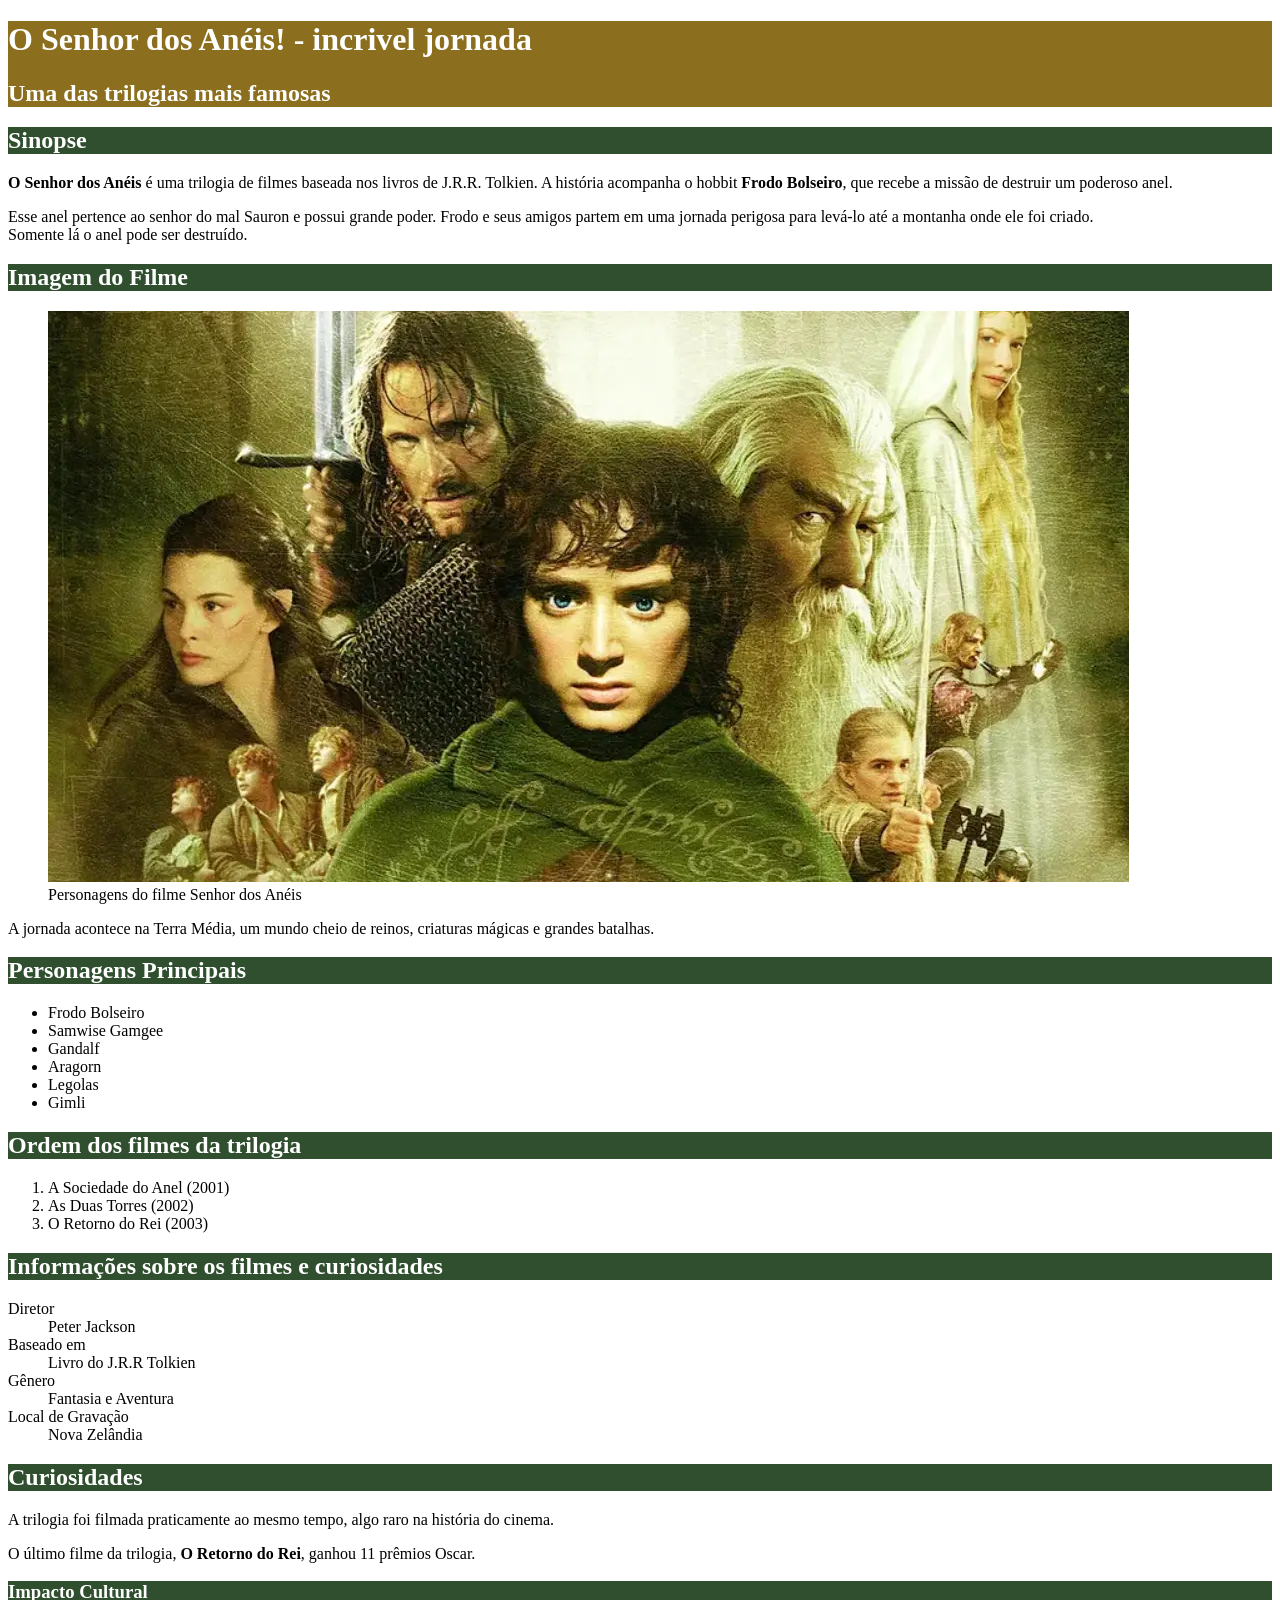
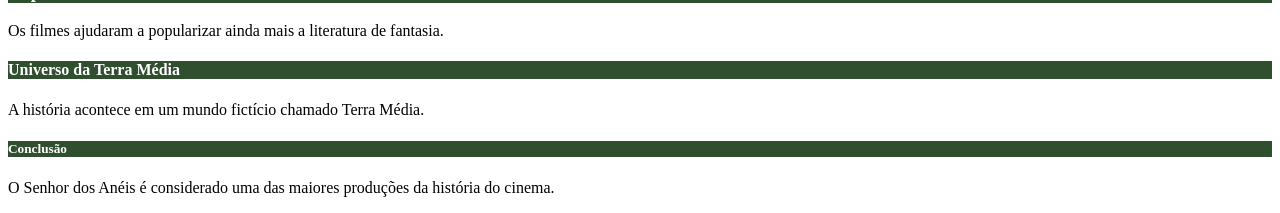
==== index.html @ a6ed6848 "mudança no título principal" ====
<!DOCTYPE html>
<html>
    <head>
        <title>Filme o Senhor dos Anéis</title>
        <meta charset="utf8">
        <style>
            #titulo_top{
                background-color:#8B6F1E;
                color: white;
            }
            .titulo_secundario{
                background-color: #2F4F2F;
                color: white;
            }
        </style>
    </head>
    <body>

        <div id="titulo_top">
            <h1>O Senhor dos Anéis! - incrivel jornada</h1>
            <h2>Uma das trilogias mais famosas</h2>
        </div>
        
        
        <h2 class="titulo_secundario">Sinopse</h2>
            <p><strong>O Senhor dos Anéis </strong>é uma trilogia de filmes baseada nos livros de J.R.R.
                Tolkien. A história acompanha o hobbit <strong>Frodo Bolseiro</strong>, que recebe a missão
                de destruir um poderoso anel.</p>
                
            <p>Esse anel pertence ao senhor do mal Sauron e possui grande poder. Frodo e
                seus amigos partem em uma jornada perigosa para levá-lo até a montanha
                onde ele foi criado.
                <br>Somente lá o anel pode ser destruído.</p>
        <h2 class="titulo_secundario">Imagem do Filme</h2>
        <figure>
            <img src="img/senhor_dos_aneis.png" alt="Personagens do filme Senhor dos Anéis" />
            <figcaption>Personagens do filme Senhor dos Anéis</figcaption>
        </figure>
        <p>A jornada acontece na Terra Média, um mundo cheio de reinos, criaturas
            mágicas e grandes batalhas.</p>
        <h2 class="titulo_secundario">Personagens Principais</h2>
            <ul>
                <li>Frodo Bolseiro</li>
                <li>Samwise Gamgee</li>
                <li>Gandalf</li>
                <li>Aragorn</li>
                <li>Legolas</li>
                <li>Gimli</li>
            </ul>
        <h2 class="titulo_secundario">Ordem dos filmes da trilogia</h2>
            <ol>
                <li>A Sociedade do Anel (2001)</li>
            <li>As Duas Torres (2002)</li>
            <li>O Retorno do Rei (2003)</li>
            </ol>
            
        <h2 class="titulo_secundario">Informações sobre os filmes e curiosidades</h2>
            <dl>
                <dt>Diretor</dt>
                    <dd>Peter Jackson</dd>
                <dt>Baseado em</dt>
                    <dd>Livro do J.R.R Tolkien</dd>
                <dt>Gênero</dt>
                    <dd>Fantasia e Aventura</dd>
                <dt>Local de Gravação</dt>
                    <dd>Nova Zelândia</dd>
            </dl>
        <h2 class="titulo_secundario">Curiosidades</h2>
            <p>A trilogia foi filmada praticamente ao mesmo tempo, algo raro na história do cinema.</p>
            <p>O último filme da trilogia, <strong>O Retorno do Rei</strong>, ganhou 11 prêmios Oscar.</p>
        <h3 class="titulo_secundario">Impacto Cultural</h3>
            <p>Os filmes ajudaram a popularizar ainda mais a literatura de fantasia.</p>
        <h4 class="titulo_secundario">Universo da Terra Média</h4>
            <p>A história acontece em um mundo fictício chamado Terra Média.</p>
        <h5 class="titulo_secundario">Conclusão</h5>
            <p>O Senhor dos Anéis é considerado uma das maiores produções da história do cinema.</p>
    </body>
</html>
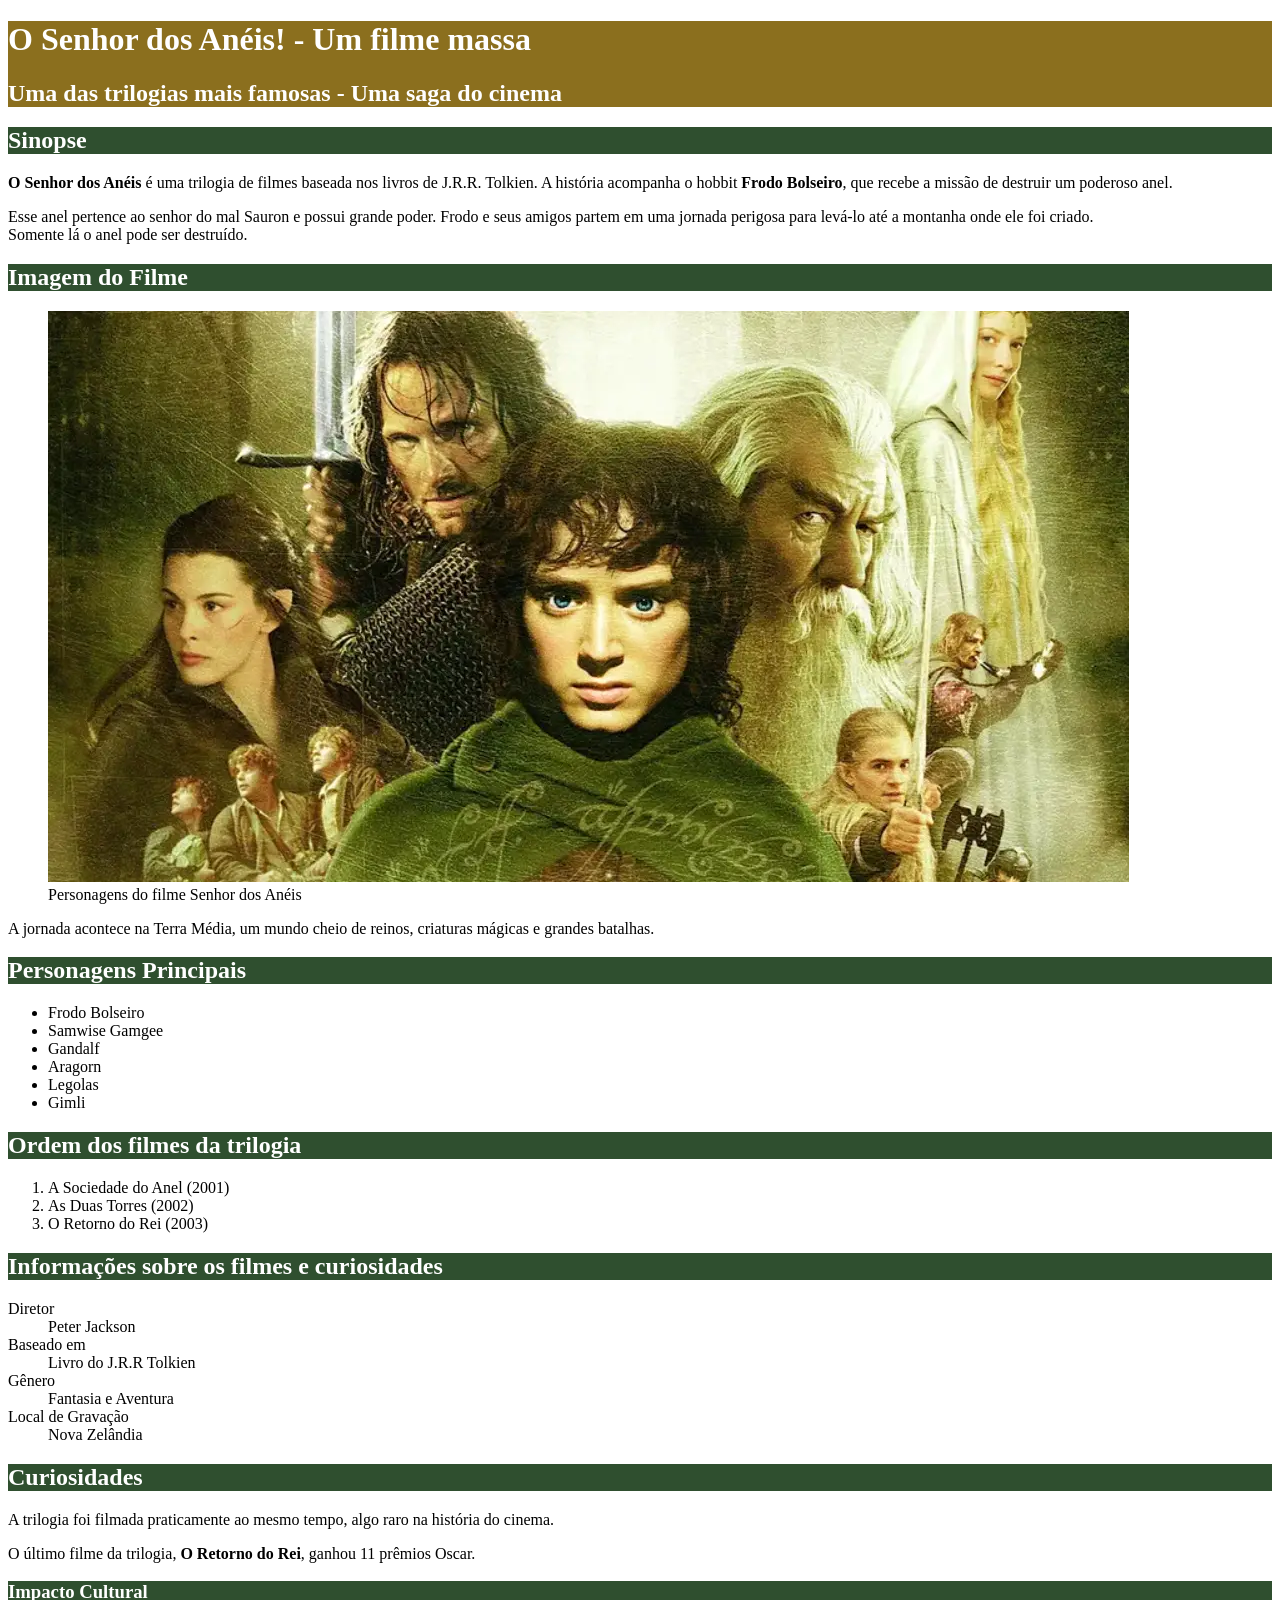
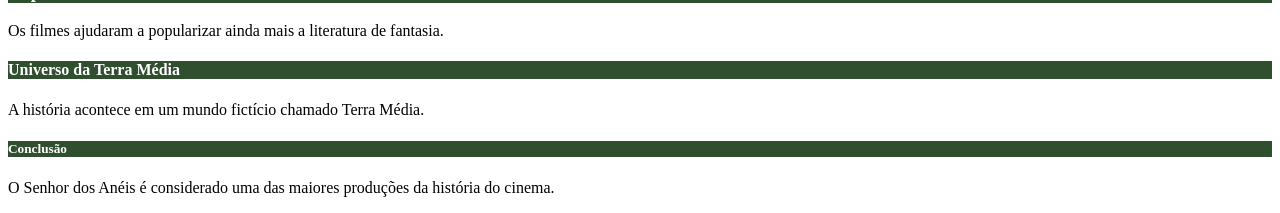
==== commit 0f96524a: "alteração do titulo secundario" ====
--- a/index.html
+++ b/index.html
@@ -17,8 +17,8 @@
     <body>
 
         <div id="titulo_top">
-            <h1>O Senhor dos Anéis! - incrivel jornada</h1>
-            <h2>Uma das trilogias mais famosas</h2>
+            <h1>O Senhor dos Anéis! - Um filme massa</h1>
+            <h2>Uma das trilogias mais famosas - Uma saga do cinema</h2>
         </div>
         
         
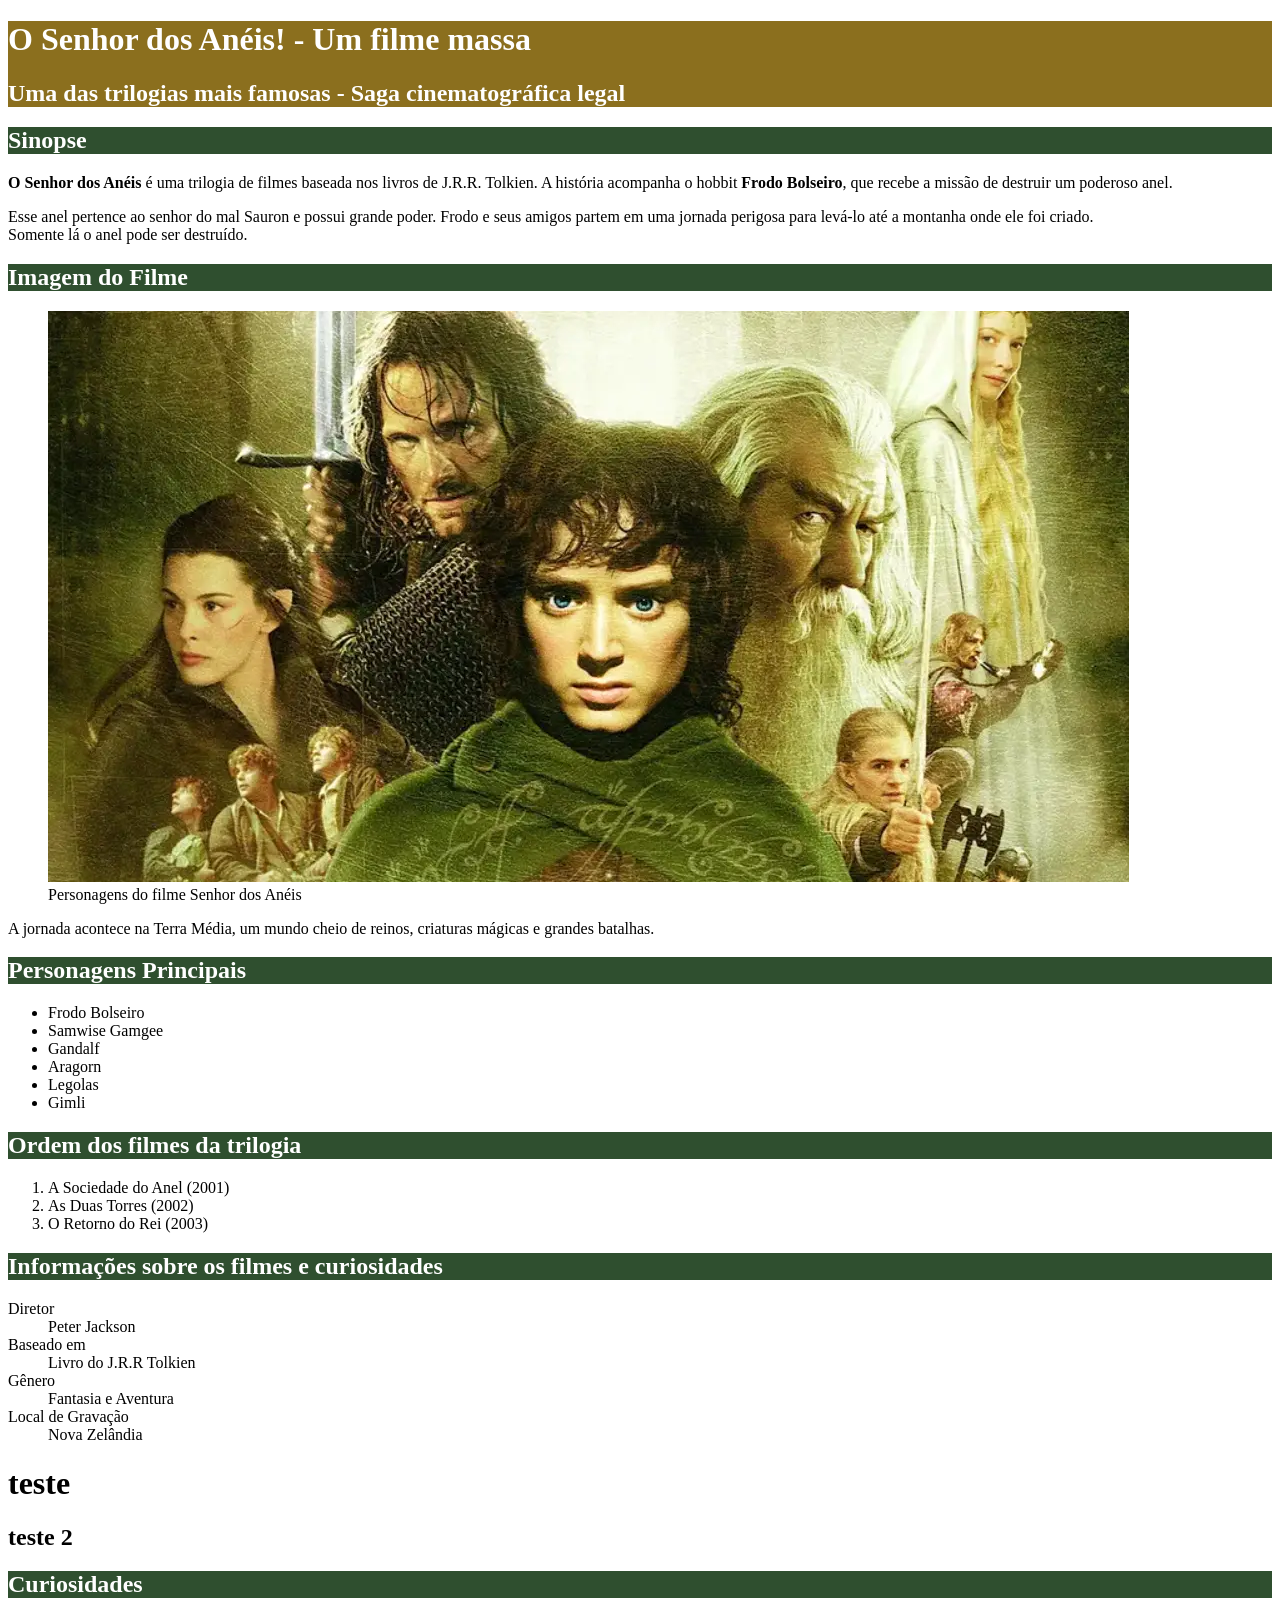
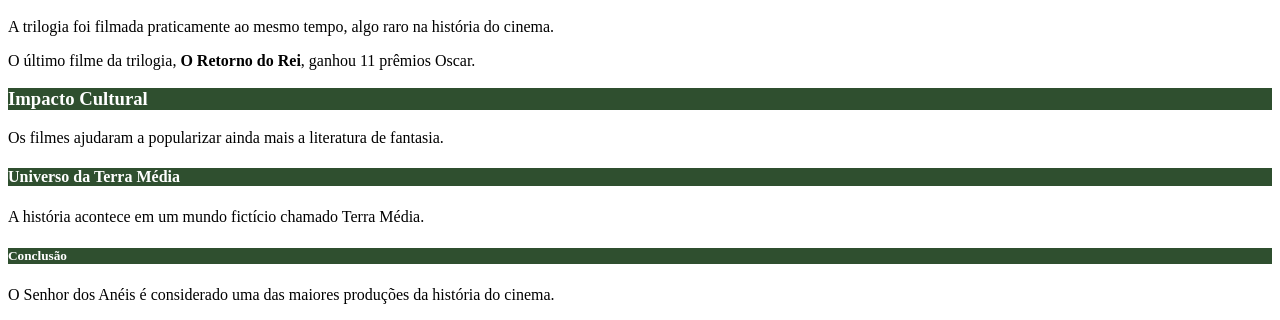
==== commit 81abd647: "inserção de uma nova linha" ====
--- a/index.html
+++ b/index.html
@@ -18,7 +18,7 @@
 
         <div id="titulo_top">
             <h1>O Senhor dos Anéis! - Um filme massa</h1>
-            <h2>Uma das trilogias mais famosas - Uma saga do cinema</h2>
+            <h2>Uma das trilogias mais famosas - Saga cinematográfica legal</h2>
         </div>
         
         
@@ -65,6 +65,9 @@
                 <dt>Local de Gravação</dt>
                     <dd>Nova Zelândia</dd>
             </dl>
+
+            <h1>teste</h1>
+            <h2>teste 2</h2>
         <h2 class="titulo_secundario">Curiosidades</h2>
             <p>A trilogia foi filmada praticamente ao mesmo tempo, algo raro na história do cinema.</p>
             <p>O último filme da trilogia, <strong>O Retorno do Rei</strong>, ganhou 11 prêmios Oscar.</p>
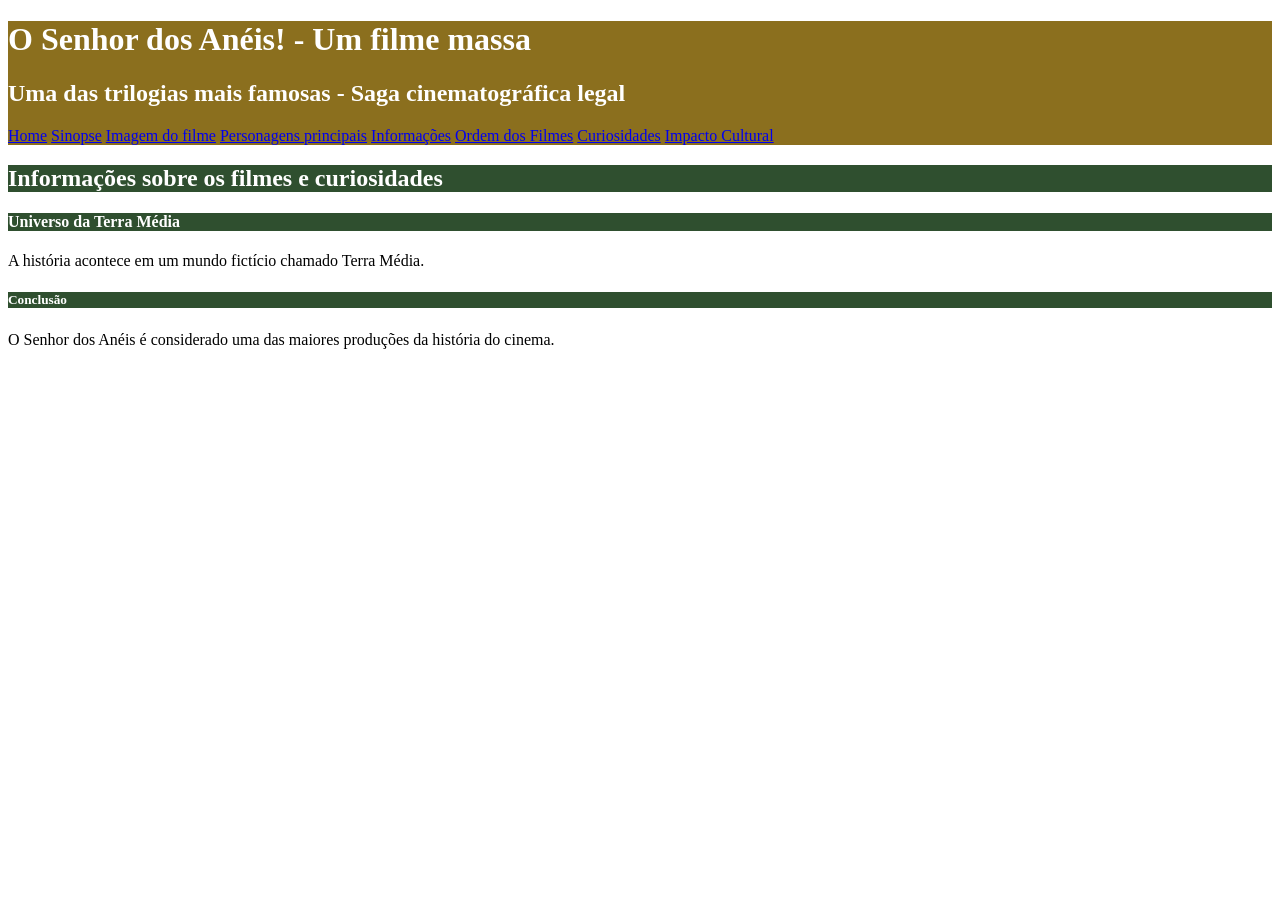
==== commit acf8401d: "implementação de <nav> "interativo"" ====
--- a/index.html
+++ b/index.html
@@ -19,60 +19,20 @@
         <div id="titulo_top">
             <h1>O Senhor dos Anéis! - Um filme massa</h1>
             <h2>Uma das trilogias mais famosas - Saga cinematográfica legal</h2>
+
+            <nav>
+                <a href="index.html">Home</a>
+                <a href="sinopse.html">Sinopse</a>
+                <a href="imagemfilme.html">Imagem do filme</a>
+                <a href="personagens.html">Personagens principais</a>
+                <a href="informacoes.html">Informações</a>
+                <a href="ordem.html">Ordem dos Filmes</a>
+                <a href="curiosidades.html">Curiosidades</a>
+                <a href="impacto.html">Impacto Cultural</a>
+            </nav>
         </div>
-        
-        
-        <h2 class="titulo_secundario">Sinopse</h2>
-            <p><strong>O Senhor dos Anéis </strong>é uma trilogia de filmes baseada nos livros de J.R.R.
-                Tolkien. A história acompanha o hobbit <strong>Frodo Bolseiro</strong>, que recebe a missão
-                de destruir um poderoso anel.</p>
-                
-            <p>Esse anel pertence ao senhor do mal Sauron e possui grande poder. Frodo e
-                seus amigos partem em uma jornada perigosa para levá-lo até a montanha
-                onde ele foi criado.
-                <br>Somente lá o anel pode ser destruído.</p>
-        <h2 class="titulo_secundario">Imagem do Filme</h2>
-        <figure>
-            <img src="img/senhor_dos_aneis.png" alt="Personagens do filme Senhor dos Anéis" />
-            <figcaption>Personagens do filme Senhor dos Anéis</figcaption>
-        </figure>
-        <p>A jornada acontece na Terra Média, um mundo cheio de reinos, criaturas
-            mágicas e grandes batalhas.</p>
-        <h2 class="titulo_secundario">Personagens Principais</h2>
-            <ul>
-                <li>Frodo Bolseiro</li>
-                <li>Samwise Gamgee</li>
-                <li>Gandalf</li>
-                <li>Aragorn</li>
-                <li>Legolas</li>
-                <li>Gimli</li>
-            </ul>
-        <h2 class="titulo_secundario">Ordem dos filmes da trilogia</h2>
-            <ol>
-                <li>A Sociedade do Anel (2001)</li>
-            <li>As Duas Torres (2002)</li>
-            <li>O Retorno do Rei (2003)</li>
-            </ol>
-            
-        <h2 class="titulo_secundario">Informações sobre os filmes e curiosidades</h2>
-            <dl>
-                <dt>Diretor</dt>
-                    <dd>Peter Jackson</dd>
-                <dt>Baseado em</dt>
-                    <dd>Livro do J.R.R Tolkien</dd>
-                <dt>Gênero</dt>
-                    <dd>Fantasia e Aventura</dd>
-                <dt>Local de Gravação</dt>
-                    <dd>Nova Zelândia</dd>
-            </dl>
-
-            <h1>teste</h1>
-            <h2>teste 2</h2>
-        <h2 class="titulo_secundario">Curiosidades</h2>
-            <p>A trilogia foi filmada praticamente ao mesmo tempo, algo raro na história do cinema.</p>
-            <p>O último filme da trilogia, <strong>O Retorno do Rei</strong>, ganhou 11 prêmios Oscar.</p>
-        <h3 class="titulo_secundario">Impacto Cultural</h3>
-            <p>Os filmes ajudaram a popularizar ainda mais a literatura de fantasia.</p>
+                     
+        <h2 class="titulo_secundario">Informações sobre os filmes e curiosidades</h2>     
         <h4 class="titulo_secundario">Universo da Terra Média</h4>
             <p>A história acontece em um mundo fictício chamado Terra Média.</p>
         <h5 class="titulo_secundario">Conclusão</h5>
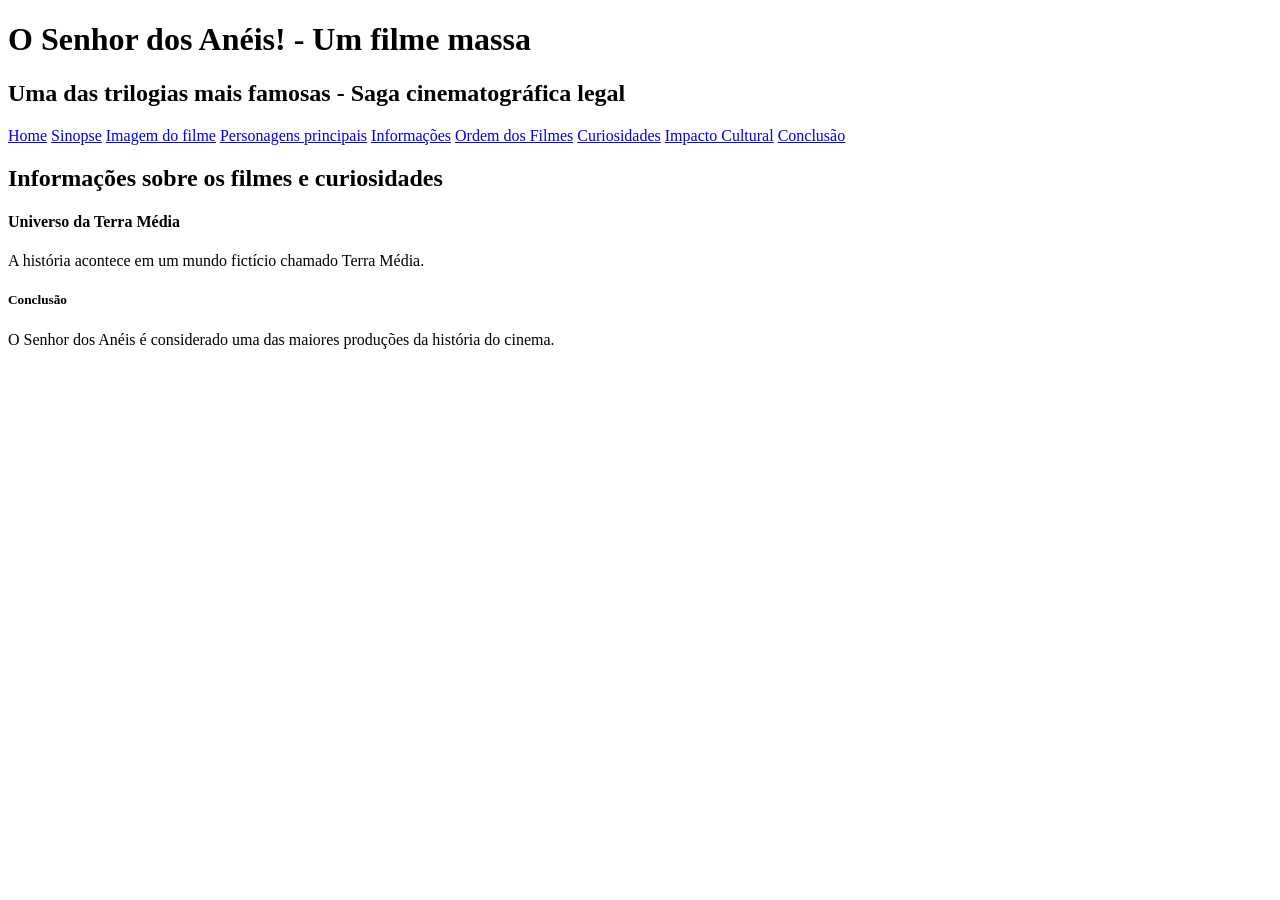
==== commit 160b1bdc: "implementação tabela (table)" ====
--- a/index.html
+++ b/index.html
@@ -3,19 +3,10 @@
     <head>
         <title>Filme o Senhor dos Anéis</title>
         <meta charset="utf8">
-        <style>
-            #titulo_top{
-                background-color:#8B6F1E;
-                color: white;
-            }
-            .titulo_secundario{
-                background-color: #2F4F2F;
-                color: white;
-            }
-        </style>
+        <link rel="stylesheet" href="styles.css">
     </head>
     <body>
-
+        
         <div id="titulo_top">
             <h1>O Senhor dos Anéis! - Um filme massa</h1>
             <h2>Uma das trilogias mais famosas - Saga cinematográfica legal</h2>
@@ -29,13 +20,17 @@
                 <a href="ordem.html">Ordem dos Filmes</a>
                 <a href="curiosidades.html">Curiosidades</a>
                 <a href="impacto.html">Impacto Cultural</a>
+                <a href="#conclusao">Conclusão</a>
             </nav>
+
         </div>
-                     
         <h2 class="titulo_secundario">Informações sobre os filmes e curiosidades</h2>     
         <h4 class="titulo_secundario">Universo da Terra Média</h4>
             <p>A história acontece em um mundo fictício chamado Terra Média.</p>
-        <h5 class="titulo_secundario">Conclusão</h5>
-            <p>O Senhor dos Anéis é considerado uma das maiores produções da história do cinema.</p>
+
+        <div id="conclusao">
+            <h5 class="titulo_secundario">Conclusão</h5>
+                <p>O Senhor dos Anéis é considerado uma das maiores produções da história do cinema.</p>
+        </div>
     </body>
 </html>
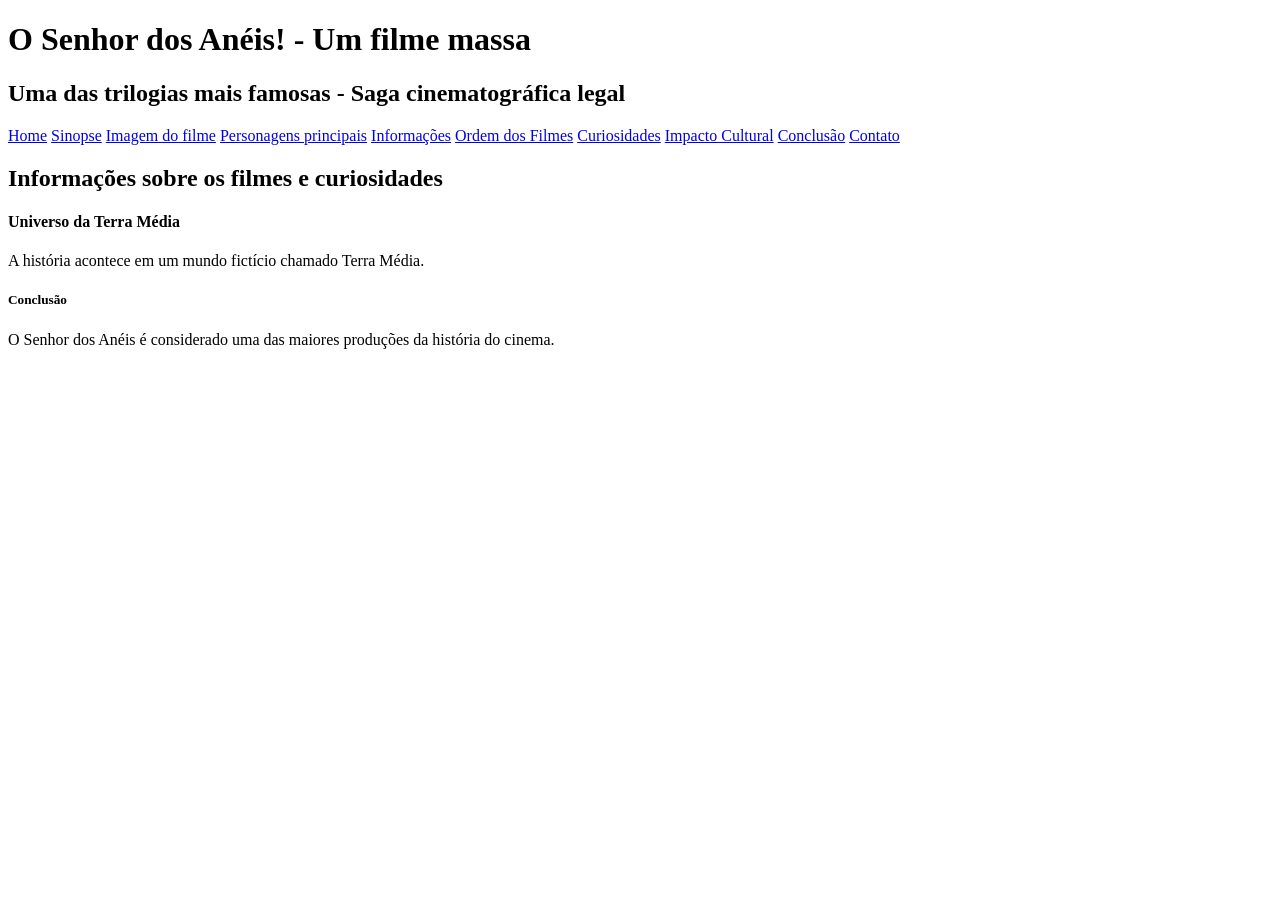
==== commit 2b6bc58e: "Criação da página contato" ====
--- a/index.html
+++ b/index.html
@@ -21,6 +21,7 @@
                 <a href="curiosidades.html">Curiosidades</a>
                 <a href="impacto.html">Impacto Cultural</a>
                 <a href="#conclusao">Conclusão</a>
+                <a href="contato.html">Contato</a>
             </nav>
 
         </div>
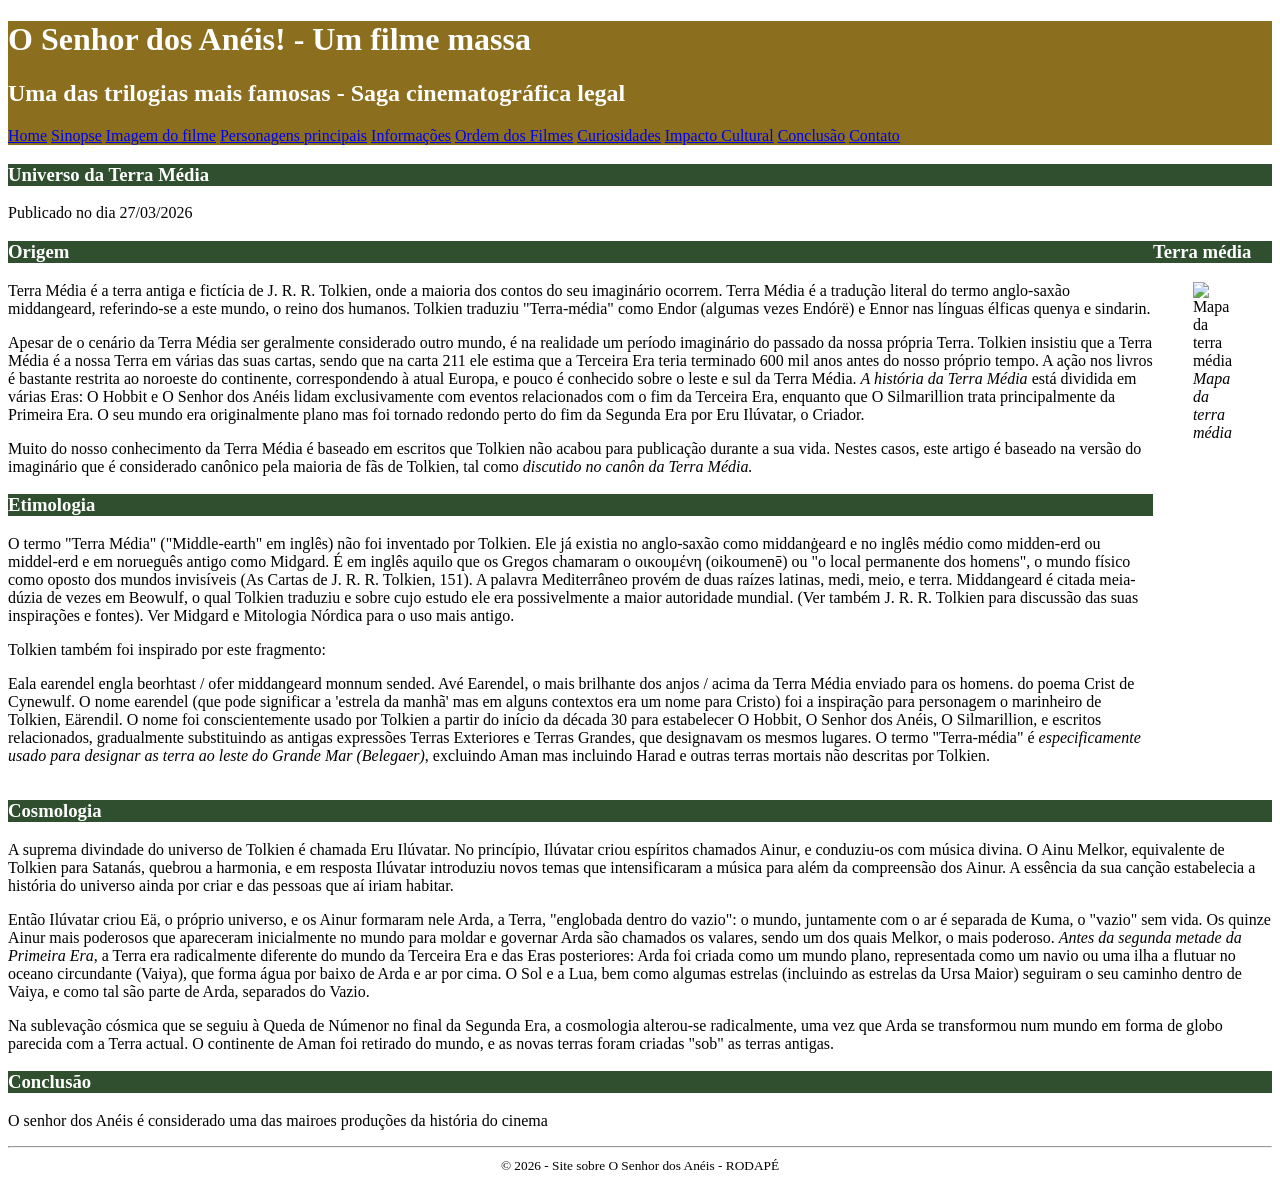
==== commit 8a14cffb: "implementação no index.html" ====
--- a/index.html
+++ b/index.html
@@ -3,11 +3,11 @@
     <head>
         <title>Filme o Senhor dos Anéis</title>
         <meta charset="utf8">
-        <link rel="stylesheet" href="styles.css">
+        <link rel="stylesheet" href="styles.css" type="text/css">
+        <link rel="icon" type="image/x-icon" href="img/espada.ico"></link>
     </head>
     <body>
-        
-        <div id="titulo_top">
+        <header id="titulo_top">
             <h1>O Senhor dos Anéis! - Um filme massa</h1>
             <h2>Uma das trilogias mais famosas - Saga cinematográfica legal</h2>
 
@@ -23,15 +23,125 @@
                 <a href="#conclusao">Conclusão</a>
                 <a href="contato.html">Contato</a>
             </nav>
+        </header>
+        <main>
+            <header>
+                <h3 class="titulo_secundario">Universo da Terra Média</h3>
 
-        </div>
-        <h2 class="titulo_secundario">Informações sobre os filmes e curiosidades</h2>     
-        <h4 class="titulo_secundario">Universo da Terra Média</h4>
-            <p>A história acontece em um mundo fictício chamado Terra Média.</p>
+            <div id="conclusao"></div>
+                <h3 class="titulo_secundario"></h3>
+                <span>Publicado no dia 27/03/2026</span>
+            </header>
 
-        <div id="conclusao">
-            <h5 class="titulo_secundario">Conclusão</h5>
-                <p>O Senhor dos Anéis é considerado uma das maiores produções da história do cinema.</p>
-        </div>
-    </body>
+            <div id="layout">
+                <article>
+                    <section>
+                        <h3 class="titulo_secundario">Origem</h3>
+                            <p>Terra Média é a terra antiga e fictícia de J. R. R. Tolkien, onde a maioria dos 
+                            contos do seu imaginário ocorrem. Terra Média é a tradução literal do termo 
+                            anglo-saxão middangeard, referindo-se a este mundo, o reino dos humanos. 
+                            Tolkien traduziu "Terra-média" como Endor (algumas vezes Endórë) e Ennor 
+                            nas línguas élficas quenya e sindarin.</p>
+
+                            <p>Apesar de o cenário da Terra Média ser geralmente considerado outro mundo, 
+                            é na realidade um período imaginário do passado da nossa própria Terra. 
+                            Tolkien insistiu que a Terra Média é a nossa Terra em várias das suas cartas, 
+                            sendo que na carta 211 ele estima que a Terceira Era teria terminado 600 mil 
+                            anos antes do nosso próprio tempo. A ação nos livros é bastante restrita ao 
+                            noroeste do continente, correspondendo à atual Europa, e pouco é conhecido 
+                            sobre o leste e sul da Terra Média. <em>A história da Terra Média</em> está dividida em 
+                            várias Eras: O Hobbit e O Senhor dos Anéis lidam exclusivamente com 
+                            eventos relacionados com o fim da Terceira Era, enquanto que O Silmarillion 
+                            trata principalmente da Primeira Era. O seu mundo era originalmente plano 
+                            mas foi tornado redondo perto do fim da Segunda Era por Eru Ilúvatar, o 
+                            Criador.</p>
+
+                            <p>Muito do nosso conhecimento da Terra Média é baseado em escritos que 
+                            Tolkien não acabou para publicação durante a sua vida. Nestes casos, este 
+                            artigo é baseado na versão do imaginário que é considerado canônico pela 
+                            maioria de fãs de Tolkien, tal como <em>discutido no canôn da Terra Média.</em></p>
+                    </section>
+
+                    <section>
+                        <h3 class="titulo_secundario">Etimologia</h3>
+                        <p>O termo "Terra Média" ("Middle-earth" em inglês) não foi inventado por 
+                        Tolkien. Ele já existia no anglo-saxão como middanġeard e no inglês médio 
+                        como midden-erd ou middel-erd e em norueguês antigo como Midgard. É em 
+                        inglês aquilo que os Gregos chamaram o οικουμένη (oikoumenē) ou "o local 
+                        permanente dos homens", o mundo físico como oposto dos mundos invisíveis 
+                        (As Cartas de J. R. R. Tolkien, 151). A palavra Mediterrâneo provém de duas 
+                        raízes latinas, medi, meio, e terra. Middangeard é citada meia-dúzia de vezes em Beowulf, o qual Tolkien 
+                        traduziu e sobre cujo estudo ele era possivelmente a maior autoridade 
+                        mundial. (Ver também J. R. R. Tolkien para discussão das suas inspirações e 
+                        fontes). Ver Midgard e Mitologia Nórdica para o uso mais antigo.</p>
+
+                        <p>Tolkien também foi inspirado por este fragmento: </p>
+
+                        <p>Eala earendel engla beorhtast / ofer middangeard monnum sended. 
+                        Avé Earendel, o mais brilhante dos anjos / acima da Terra Média enviado para 
+                        os homens. do poema Crist de Cynewulf. O nome earendel (que pode 
+                        significar a 'estrela da manhã' mas em alguns contextos era um nome para 
+                        Cristo) foi a inspiração para personagem o marinheiro de Tolkien, Eärendil. 
+                        O nome foi conscientemente usado por Tolkien a partir do início da década 30 
+                        para estabelecer O Hobbit, O Senhor dos Anéis, O Silmarillion, e escritos 
+                        relacionados, gradualmente substituindo as antigas expressões Terras 
+                        Exteriores e Terras Grandes, que designavam os mesmos lugares. O termo 
+                        "Terra-média" é <em>especificamente usado para designar as terra ao leste do 
+                        Grande Mar (Belegaer)</em>, excluindo Aman mas incluindo Harad e outras terras 
+                        mortais não descritas por Tolkien.</p>
+                    </section>
+                </article>
+
+                <aside>
+                    <h3 class="titulo_secundario">Terra média</h3>
+                    <figure>
+                        <img src="img/terra_media.png" alt="Mapa da terra média">
+                        <figcaption><em>Mapa da terra média</em></figcaption>
+                    </figure>
+                </aside>
+            </div>
+
+            <article>
+                <section>
+                    <h3 class="titulo_secundario">Cosmologia</h3>
+                    <p>A suprema divindade do universo de Tolkien é chamada Eru Ilúvatar. No 
+                    princípio, Ilúvatar criou espíritos chamados Ainur, e conduziu-os com música 
+                    divina. O Ainu Melkor, equivalente de Tolkien para Satanás, quebrou a 
+                    harmonia, e em resposta Ilúvatar introduziu novos temas que intensificaram a 
+                    música para além da compreensão dos Ainur. A essência da sua canção 
+                    estabelecia a história do universo ainda por criar e das pessoas que aí iriam 
+                    habitar.</p>
+
+                    <p>Então Ilúvatar criou Eä, o próprio universo, e os Ainur formaram nele Arda, a 
+                    Terra, "englobada dentro do vazio": o mundo, juntamente com o ar é separada 
+                    de Kuma, o "vazio" sem vida. Os quinze Ainur mais poderosos que 
+                    apareceram inicialmente no mundo para moldar e governar Arda são 
+                    chamados os valares, sendo um dos quais Melkor, o mais poderoso. 
+                    <em>Antes da segunda metade da Primeira Era</em>, a Terra era radicalmente diferente 
+                    do mundo da Terceira Era e das Eras posteriores: Arda foi criada como um 
+                    mundo plano, representada como um navio ou uma ilha a flutuar no oceano 
+                    circundante (Vaiya), que forma água por baixo de Arda e ar por cima. O Sol e 
+                    a Lua, bem como algumas estrelas (incluindo as estrelas da Ursa Maior) 
+                    seguiram o seu caminho dentro de Vaiya, e como tal são parte de Arda, 
+                    separados do Vazio.</p>
+
+                    <p>Na sublevação cósmica que se seguiu à Queda de Númenor no final da 
+                    Segunda Era, a cosmologia alterou-se radicalmente, uma vez que Arda se 
+                    transformou num mundo em forma de globo parecida com a Terra actual. O 
+                    continente de Aman foi retirado do mundo, e as novas terras foram criadas 
+                    "sob" as terras antigas.</p>
+                </section>
+
+                <section id="conclusao">
+                <h3 class="titulo_secundario">Conclusão</h3>
+                    <p>O senhor dos Anéis é considerado uma das mairoes produções da história do cinema</p>
+            </section>
+        </article>
+
+        <footer class="rodape">
+            <hr>
+            <small>© 2026 - Site sobre O Senhor dos Anéis - RODAPÉ </small>
+        </footer>
+    </main> 
+</body>
 </html>
--- a/styles.css
+++ b/styles.css
@@ -0,0 +1,17 @@
+#titulo_top{
+    background-color:#8B6F1E;
+    color: white;
+}
+
+.titulo_secundario{
+    background-color: #2F4F2F;
+    color: white;
+}
+
+#layout{
+    display: flex;
+}
+
+.rodape{
+    text-align: center;
+}
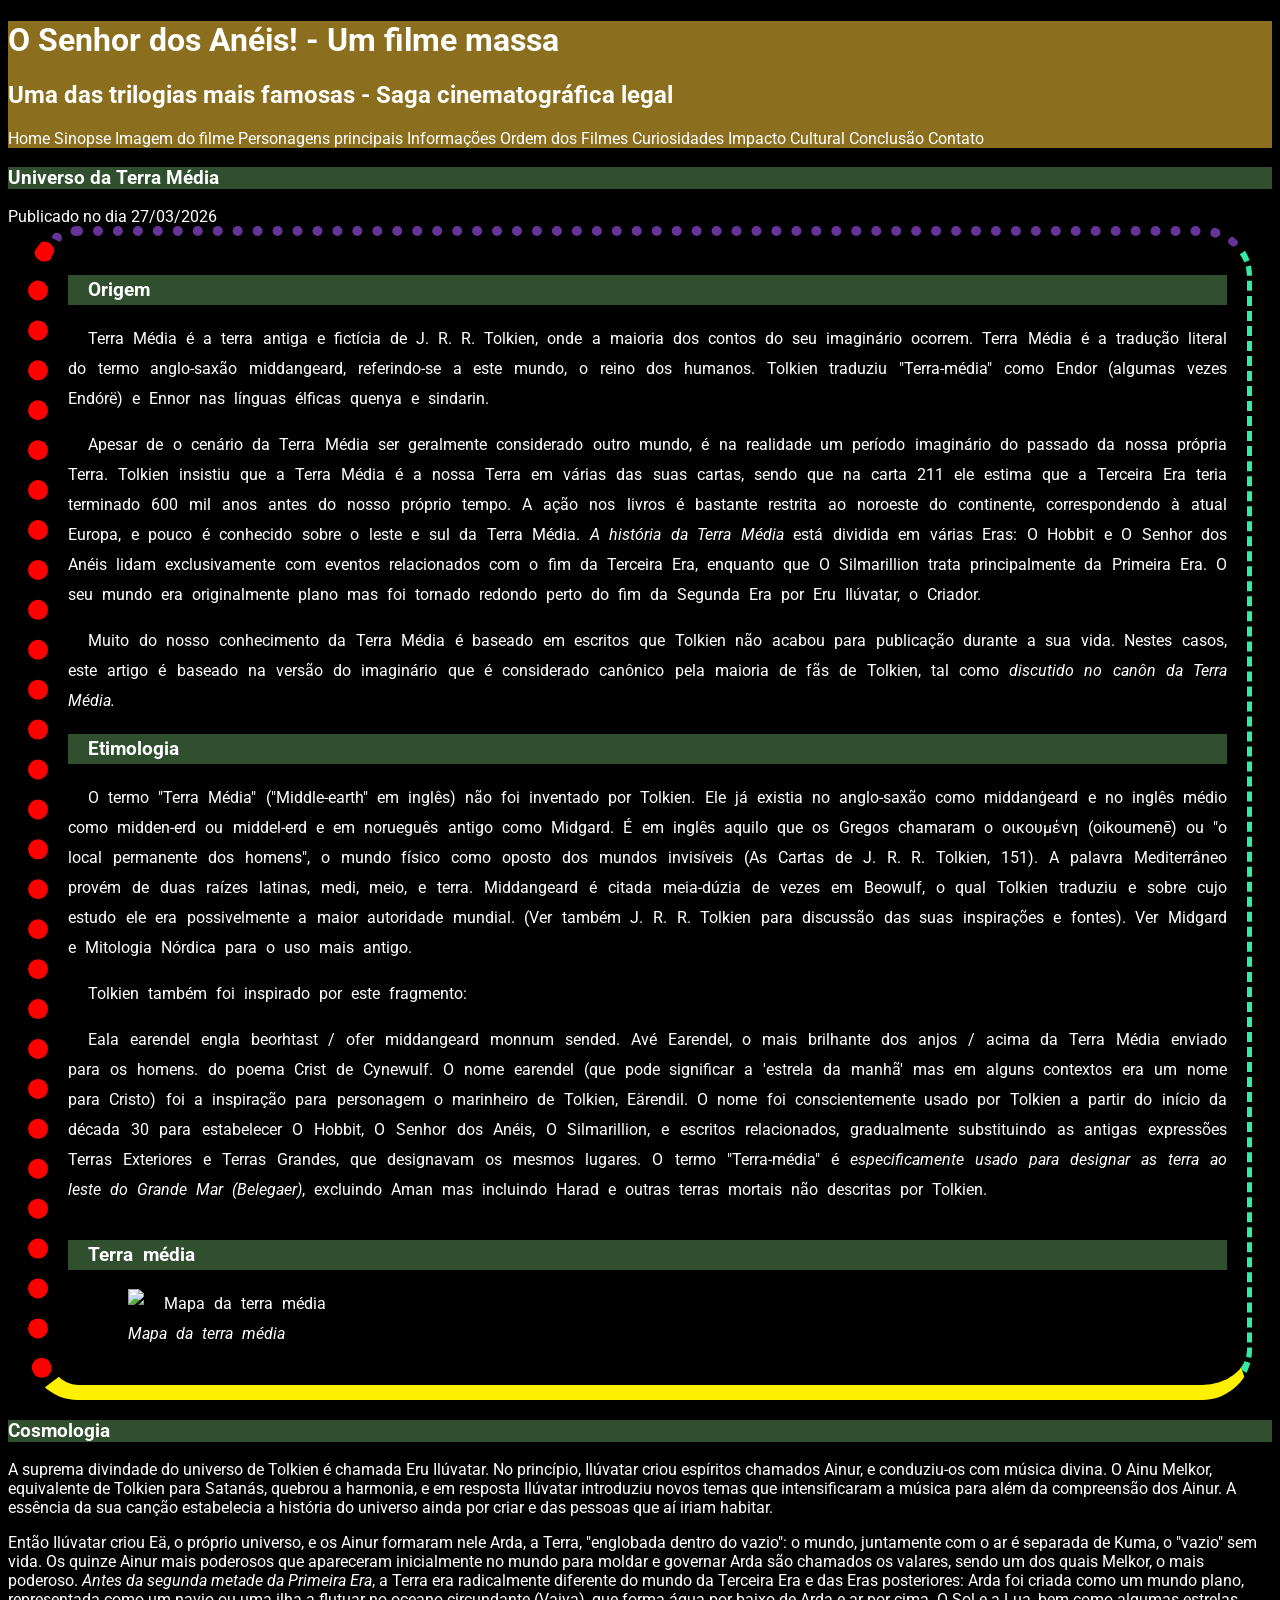
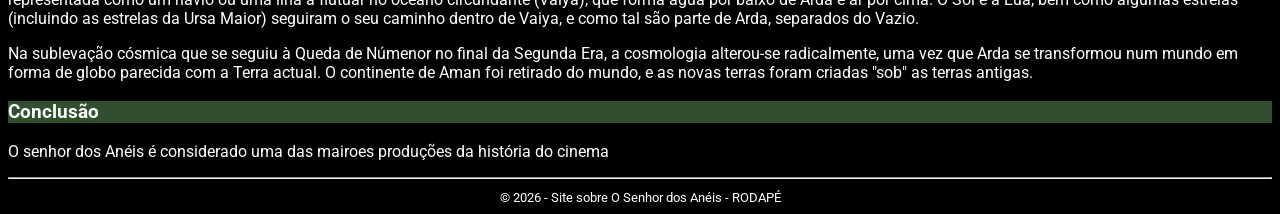
==== commit 8e9dbbc7: "Merge branch 'main' of https://github.com/kaua582/projeto_senhoresdosaneis" ====
--- a/index.html
+++ b/index.html
@@ -104,7 +104,7 @@
             <article>
                 <section>
                     <h3 class="titulo_secundario">Cosmologia</h3>
-                    <p>A suprema divindade do universo de Tolkien é chamada Eru Ilúvatar. No 
+                    <p class="teste_display">A suprema divindade do universo de Tolkien é chamada Eru Ilúvatar. No 
                     princípio, Ilúvatar criou espíritos chamados Ainur, e conduziu-os com música 
                     divina. O Ainu Melkor, equivalente de Tolkien para Satanás, quebrou a 
                     harmonia, e em resposta Ilúvatar introduziu novos temas que intensificaram a 
@@ -112,7 +112,7 @@
                     estabelecia a história do universo ainda por criar e das pessoas que aí iriam 
                     habitar.</p>
 
-                    <p>Então Ilúvatar criou Eä, o próprio universo, e os Ainur formaram nele Arda, a 
+                    <p class="teste_display">Então Ilúvatar criou Eä, o próprio universo, e os Ainur formaram nele Arda, a 
                     Terra, "englobada dentro do vazio": o mundo, juntamente com o ar é separada 
                     de Kuma, o "vazio" sem vida. Os quinze Ainur mais poderosos que 
                     apareceram inicialmente no mundo para moldar e governar Arda são 
@@ -125,7 +125,7 @@
                     seguiram o seu caminho dentro de Vaiya, e como tal são parte de Arda, 
                     separados do Vazio.</p>
 
-                    <p>Na sublevação cósmica que se seguiu à Queda de Númenor no final da 
+                    <p class="teste_display">Na sublevação cósmica que se seguiu à Queda de Númenor no final da 
                     Segunda Era, a cosmologia alterou-se radicalmente, uma vez que Arda se 
                     transformou num mundo em forma de globo parecida com a Terra actual. O 
                     continente de Aman foi retirado do mundo, e as novas terras foram criadas 
--- a/styles.css
+++ b/styles.css
@@ -1,3 +1,4 @@
+@import url('https://fonts.googleapis.com/css2?family=Open+Sans:ital,wght@0,300..800;1,300..800&family=Roboto:ital,wght@0,100..900;1,100..900&display=swap');
 #titulo_top{
     background-color:#8B6F1E;
     color: white;
@@ -8,10 +9,171 @@
     color: white;
 }
 
-#layout{
-    display: flex;
-}
 
 .rodape{
     text-align: center;
-}+}
+
+body{
+    /*Topografia CSS*/
+    background-color: rgb(0,0,0); /*Cor do fundo*/
+    color: rgb(255,255,255); /*Cor da fonte*/
+    font-family: "Roboto", sans-serif;
+    font-size: 16px; /*Tamanho da fonte - px/em/rem*/
+}
+
+#layout{
+    font-size: 1em; /*Jerda p tamanho do pai dele (body) com um multiplicado*/
+    display: flex;
+    flex-direction: column; /*Usado para definir a direção dos elementos que são filhos de um display flex*/
+    font-style: normal; /*Estilo da fonte: italic - normal - oblique*/ 
+    line-height: 30px; /*Espaçamneto entre linhas*/
+    font-weight: 400; /*Negrito em CSS 100 a 900 bold e bolder*/
+    text-transform: none; /*Capitalização do texto: uppercase - lowercase e capitalize*/
+    text-decoration: none; /*Sublinhado de texto: double - dashed - dotted - wavy - none*/
+    word-spacing: 5px; /*Espaçamentos entre palavras*/
+    letter-spacing: none; /*Espaçamento entre letras*/  
+    text-indent: 20px; /*Espaçamento de paragafro primeira linha*/
+    text-align: justify; /*Alinhamento do texto: left - right - justify e center*/
+    /*border-style: dashed; /*Estilo da borda (da div): solid, dashed, dotted, double, groove, ridge, inset, outset
+    border-width: 5px; /*Espessaura da borda
+    border-color: rgb(52, 235, 164); /*Cor da borda*/
+    border: dashed 5px rgb(52, 235, 164); /*Definir estilo, espessura e cor da borda numa mesma linha*/
+    border-top: dotted 10px rebeccapurple;
+    border-left: dotted 20px red;
+    border-bottom: solid 15px #fff000;
+    /*border-right: estilizar lado direito da borda*/
+    border-radius: 50px; /*Arredondar cantos da borda (sup esq = 1, sup dir = 2, inf dir = 3, inf esq = 4)*/
+    margin: 20px; /*Margen do lado de FORA da borda (cima = 1, direita = 2, baixo = 3, esquerda = 4)*/
+    margin-left: 20px; /*Margem a esqueda fora da borda*/
+    margin-right: 20px; /*Margem a direita fora da borda*/
+    margin-bottom: 20px; /*Margem de baixo fora da borda*/
+    margin-top: auto; /*Margem de cima fora da borda*/
+    /*padding: 20px 60px 100px 200px; /*Margem DENTRO da Borda (cima = 1, direita = 2, baixo = 3, esquerda = 4)*/
+    padding-left: 20px;
+    padding-right: 20px;
+    padding-top: 20px;
+    padding-bottom: 20px;
+}
+
+nav a{
+    text-decoration: none;
+    color: white;
+}
+
+nav a:hover{
+    color: black;
+    opacity: 0.7;
+}
+
+.transicao{
+    background-color: white;
+    border: solid 3px red;
+    color: black;
+    width: 300px;
+    height: 300px;
+    transition-duration: 3s; /*Define o tempo de transição*/
+    transition-property: width, background-color; /*Define quais propriedades CSS irão entrar na transição*/
+    transition-delay: 0.5s; /*Delay para inciar a transição*/
+    transition-timing-function: ease; /*ease-in, ease-out, linear, ease, ease-in-out*/
+}
+
+.transicao:hover{
+    background-color: pink;
+    width: 600px;
+    color: blue;
+}
+
+#email:focus{
+    background-color: green;
+    color: white;
+}
+
+#teste_estilo_lista_ul{
+    list-style-type: none; /*disc, circle, none. Defini o estilo do marcador dae lista não ordenada(UL)*/
+}
+
+#teste_estilo_lista_ol{
+    list-style-type: upper-alpha; /*decimal - lower-roman - upper-roma - lower-greek - lower-alpha - upper-alpha. Defini o estilo de marcadores de listas ordenadas*/
+    list-style-image: url("img/seta_direita_vermelha.png"); /*Carrega imagem ao fundo do elemento html*/
+}
+
+li{
+    border: solid 3px orange;
+    list-style-position: outside; /*Ele serve para dizer ao navegador se o marcador da lista faz parte ou não do texto da lista: inside e outside*/
+}
+
+#impacto{
+
+    /*background:url("img/senhordosaneis_fundo.jpg") no-repeat; resume a imagem de fundo e repetição em uma linha*/
+    background-image: url("img/senhordosaneis_fundo.jpg");
+    background-repeat: no-repeat; /* no-repeat / repeat / repeat-y / repeat-x. Configura a forma como a imagem irá repetir ao fundo do elemento html*/
+    /*background-position: center; /*left, right, top, bottom, center e pode usar dois ao mesmo tempo
+    width: 2000px;
+    height: 1500px*/
+    background-size: cover; /*Serve para definir COMO a imagem será exibida ao fundo do elemento html - contain, cover, px. %, auto*/
+    background-attachment: fixed; /*Defini como a imagem vai lidar com scroll ao fundo do elemento html - scroll e fixed*/
+    text-shadow: 3px 3px 2px red; /*Define a sombra do texto*/
+    position: relative;
+}
+
+.noticia{
+    border:solid 3px white;
+    width: 200px;
+    position: fixed; /*Define o posicionamento atras ou na frente dos elementos html: fixed, relative, absolute e static*/
+    height: 100px;
+    overflow: auto; /*Configura o comportamento de quando por exemplo um texto passa das bordas de um elemento html (da um overflow) visible, hiddem. scroll, auto*/
+    box-shadow: 3px 3px 3px 3px orange; /*Define a sombra de um elemento html de bloco*/
+}
+
+h1{
+    animation-name: multicolor;
+    animation-duration: 5s;
+    animation-delay: 2s;
+    animation-fill-mode: backwards; /*forwards - backwards*/
+    animation-iteration-count: infinite; /* Quantidade de animações/infinite*/
+}
+
+@keyframes multicolor{
+    from{color: red;}
+    to{color: blue;}
+}
+
+.animacao img{
+    display: block;
+    animation-name: foguete;
+    animation-duration: 5s;
+    animation-iteration-count: infinite;
+}
+
+@keyframes foguete{
+    0%{margin-left: 0%}
+    25%{margin-left: 80%; transform: rotate(0deg)}
+    50%{margin-left: 80%; transform: rotate(-120deg)}
+    75%{margin-left: 0%; transform: rotate(-120deg)}
+    100%{margin-ledt: 0%; transform: rotate(0deg)}
+}
+
+.um{
+    background-color: blue;
+    top: 0px;
+    left: 30px;
+    z-index: 3 /*Define a ordem que o elemento vai ficar uns atras dos outros*/
+}
+
+.dois{
+    background-color: red;
+    top: 40px;
+    left: 150px;
+}
+
+.tres{background-color:green;
+top:200px;
+left: 250px;
+}
+
+/*.teste_display{
+    background-color: orange;
+    display: inline-block;
+    width: 200px;
+}/*
